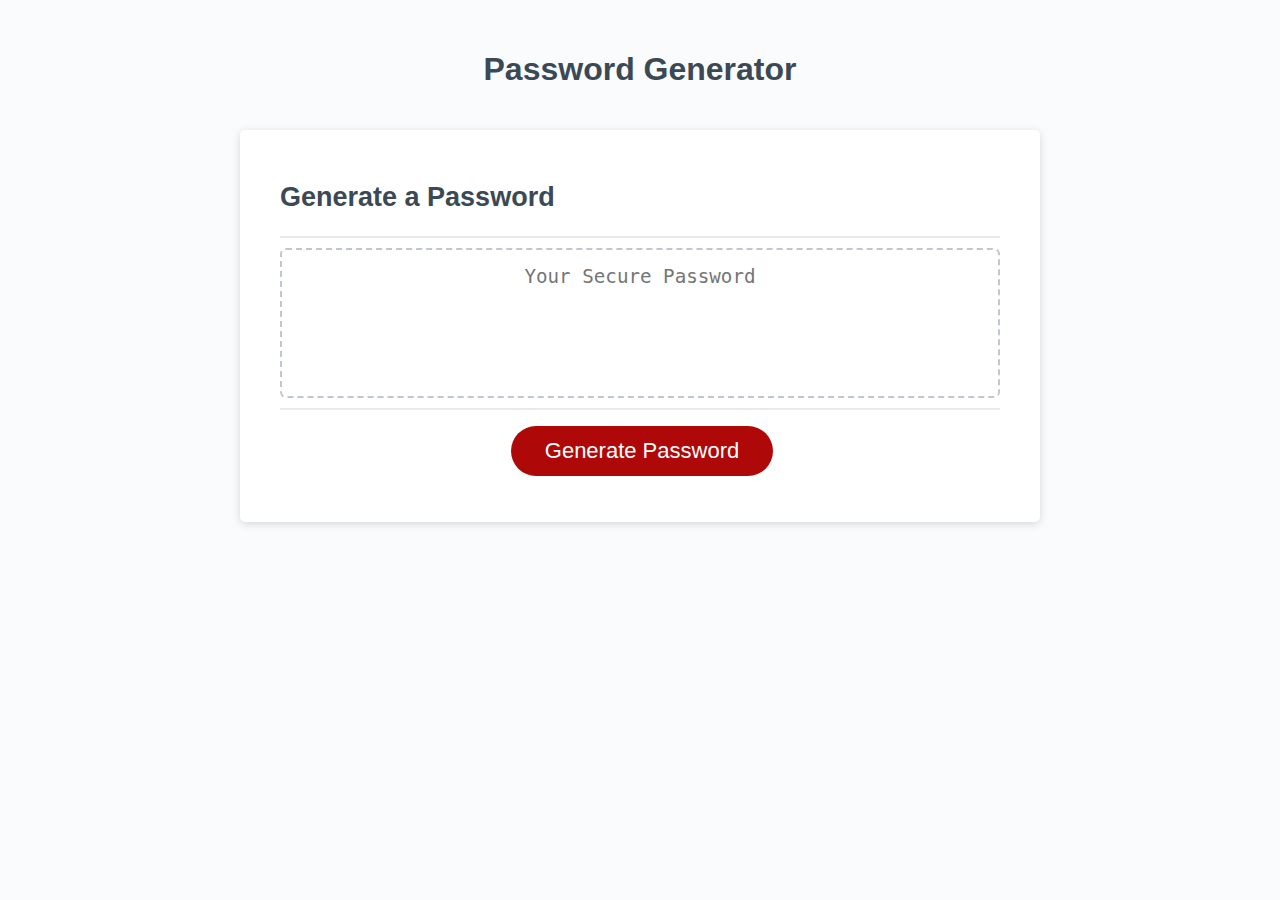
==== Develop/index.html @ ec928f1d "Initial commit" ====
<!DOCTYPE html>
<html lang="en">
  <head>
    <meta charset="UTF-8" />
    <meta name="viewport" content="width=device-width, initial-scale=1.0" />
    <meta http-equiv="X-UA-Compatible" content="ie=edge" />
    <title>Password Generator</title>
    <link rel="stylesheet" href="style.css" />
  </head>
  <body>
    <div class="wrapper">
      <header>
        <h1>Password Generator</h1>
      </header>
      <div class="card">
        <div class="card-header">
          <h2>Generate a Password</h2>
        </div>
        <div class="card-body">
          <textarea
            readonly
            id="password"
            placeholder="Your Secure Password"
            aria-label="Generated Password"
          ></textarea>
        </div>
        <div class="card-footer">
          <button id="generate" class="btn">Generate Password</button>
        </div>
      </div>
    </div>
    <script src="script.js"></script>
  </body>
</html>
---- Develop/style.css ----
*,
*::before,
*::after {
  box-sizing: border-box;
}

html,
body,
.wrapper {
  height: 100%;
  margin: 0;
  padding: 0;
}

body {
  font-family: sans-serif;
  background-color: #f9fbfd;
}

.wrapper {
  padding-top: 30px;
  padding-left: 20px;
  padding-right: 20px;
}

header {
  text-align: center;
  padding: 20px;
  padding-top: 0px;
  color: hsl(206, 17%, 28%);
}

.card {
  background-color: hsl(0, 0%, 100%);
  border-radius: 5px;
  border-width: 1px;
  box-shadow: rgba(0, 0, 0, 0.15) 0px 2px 8px 0px;
  color: hsl(206, 17%, 28%);
  font-size: 18px;
  margin: 0 auto;
  max-width: 800px;
  padding: 30px 40px;
}

.card-header::after {
  content: " ";
  display: block;
  width: 100%;
  background: #e7e9eb;
  height: 2px;
}

.card-body {
  min-height: 100px;
}

.card-footer {
  text-align: center;
}

.card-footer::before {
  content: " ";
  display: block;
  width: 100%;
  background: #e7e9eb;
  height: 2px;
}

.card-footer::after {
  content: " ";
  display: block;
  clear: both;
}

.btn {
  border: none;
  background-color: hsl(360, 91%, 36%);
  border-radius: 25px;
  box-shadow: rgba(0, 0, 0, 0.1) 0px 1px 6px 0px rgba(0, 0, 0, 0.2) 0px 1px 1px
    0px;
  color: hsl(0, 0%, 100%);
  display: inline-block;
  font-size: 22px;
  line-height: 22px;
  margin: 16px 16px 16px 20px;
  padding: 14px 34px;
  text-align: center;
  cursor: pointer;
}

button[disabled] {
  cursor: default;
  background: #c0c7cf;
}

.float-right {
  float: right;
}

#password {
  -webkit-appearance: none;
  -moz-appearance: none;
  appearance: none;
  border: none;
  display: block;
  width: 100%;
  padding-top: 15px;
  padding-left: 15px;
  padding-right: 15px;
  padding-bottom: 85px;
  font-size: 1.2rem;
  text-align: center;
  margin-top: 10px;
  margin-bottom: 10px;
  border: 2px dashed #c0c7cf;
  border-radius: 6px;
  resize: none;
  overflow: hidden;
}

@media (max-width: 690px) {
  .btn {
    font-size: 1rem;
    margin: 16px 0px 0px 0px;
    padding: 10px 15px;
  }

  #password {
    font-size: 1rem;
  }
}

@media (max-width: 500px) {
  .btn {
    font-size: 0.8rem;
  }
}
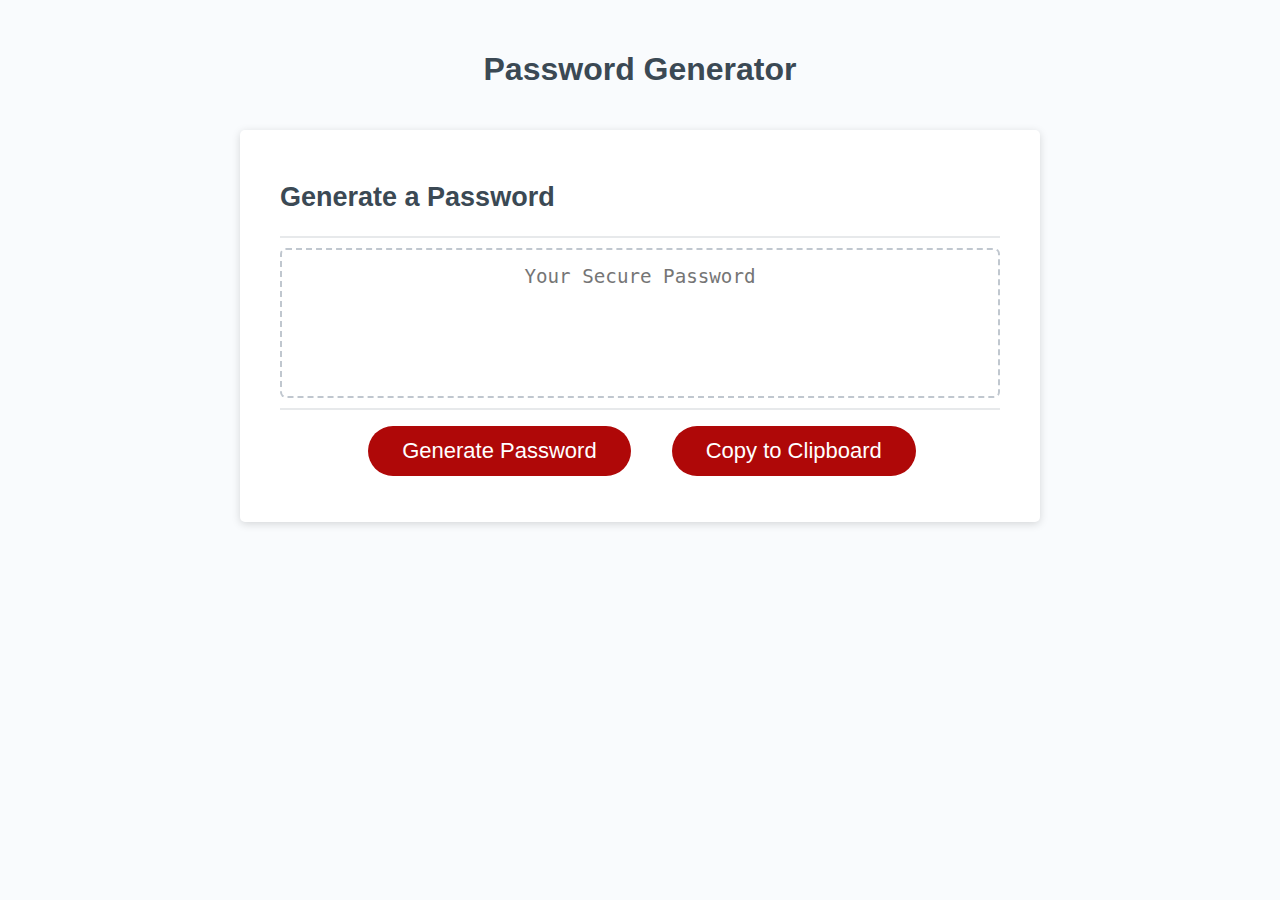
==== commit f931e861: "Add copy button" ====
--- a/Develop/index.html
+++ b/Develop/index.html
@@ -1,34 +1,35 @@
 <!DOCTYPE html>
 <html lang="en">
-  <head>
-    <meta charset="UTF-8" />
-    <meta name="viewport" content="width=device-width, initial-scale=1.0" />
-    <meta http-equiv="X-UA-Compatible" content="ie=edge" />
-    <title>Password Generator</title>
-    <link rel="stylesheet" href="style.css" />
-  </head>
-  <body>
-    <div class="wrapper">
-      <header>
-        <h1>Password Generator</h1>
-      </header>
-      <div class="card">
-        <div class="card-header">
-          <h2>Generate a Password</h2>
+    <head>
+        <meta charset="UTF-8" />
+        <meta name="viewport" content="width=device-width, initial-scale=1.0" />
+        <meta http-equiv="X-UA-Compatible" content="ie=edge" />
+        <title>Password Generator</title>
+        <link rel="stylesheet" href="style.css" />
+    </head>
+    <body>
+        <div class="wrapper">
+            <header>
+                <h1>Password Generator</h1>
+            </header>
+            <div class="card">
+                <div class="card-header">
+                    <h2>Generate a Password</h2>
+                </div>
+                <div class="card-body">
+                    <textarea
+                        readonly
+                        id="password"
+                        placeholder="Your Secure Password"
+                        aria-label="Generated Password"
+                    ></textarea>
+                </div>
+                <div class="card-footer">
+                    <button id="generate" class="btn">Generate Password</button>
+                    <button id="copy" class="btn">Copy to Clipboard</button>
+                </div>
+            </div>
         </div>
-        <div class="card-body">
-          <textarea
-            readonly
-            id="password"
-            placeholder="Your Secure Password"
-            aria-label="Generated Password"
-          ></textarea>
-        </div>
-        <div class="card-footer">
-          <button id="generate" class="btn">Generate Password</button>
-        </div>
-      </div>
-    </div>
-    <script src="script.js"></script>
-  </body>
+        <script src="script.js"></script>
+    </body>
 </html>
